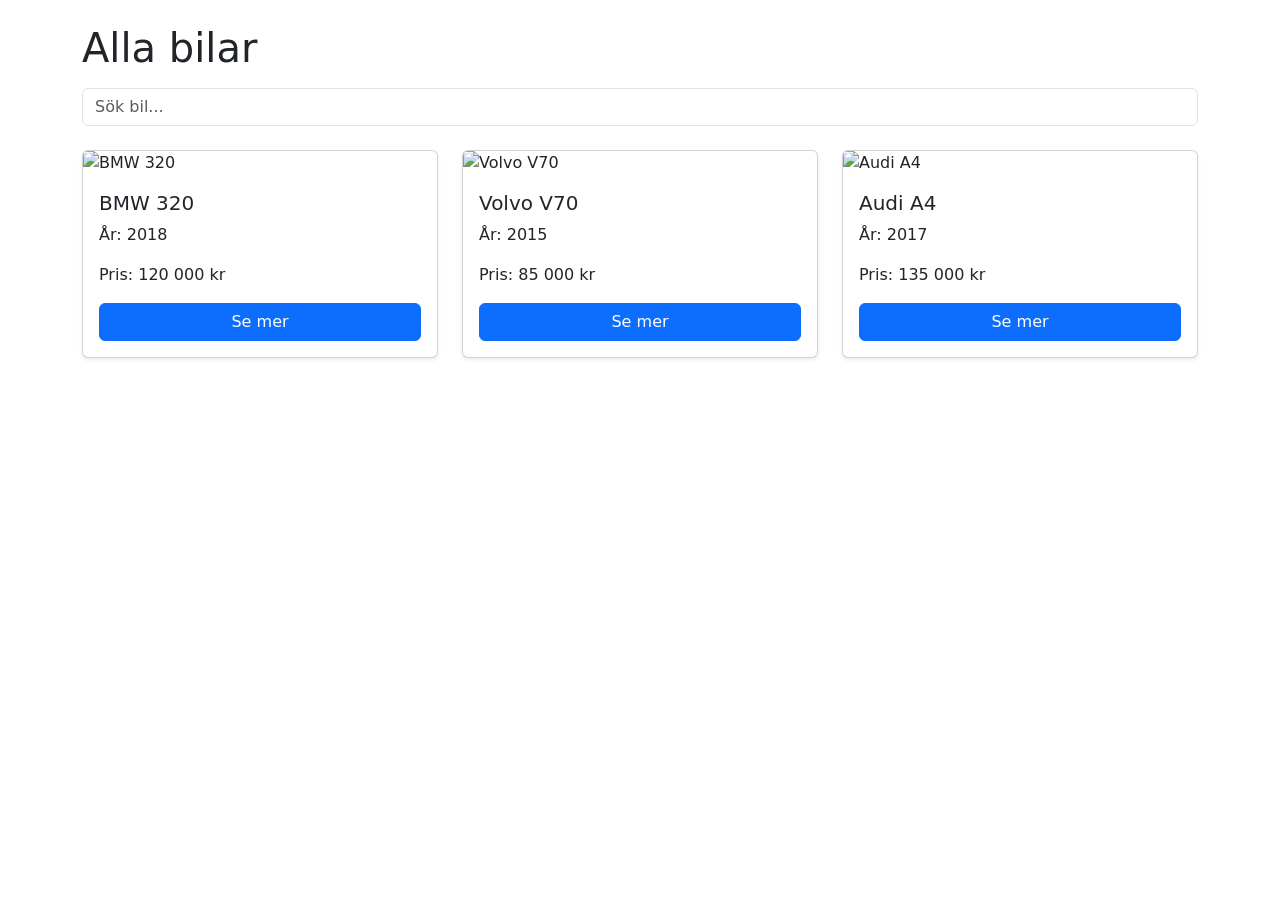
==== Bilar.html @ b64022cb "fas 2" ====
<!DOCTYPE html>
<html lang="sv">
<head>
<meta charset="UTF-8">
<meta name="viewport" content="width=device-width, initial-scale=1.0">
<title>Bilar</title>

<link href="https://cdn.jsdelivr.net/npm/bootstrap@5.3.3/dist/css/bootstrap.min.css" rel="stylesheet">
<link rel="stylesheet" href="style.css">
</head>

<body>

<div class="container mt-4">

    <h1 class="mb-3">Alla bilar</h1>

    <input class="form-control mb-4" type="text" id="search" placeholder="Sök bil...">

    <div class="row" id="cars">


        <div class="col-md-4 car">
            <div class="card h-100 shadow-sm">
                <img src="https://via.placeholder.com/300" class="card-img-top" alt="BMW 320">
                <div class="card-body">
                    <h5 class="card-title">BMW 320</h5>
                    <p class="card-text">År: 2018</p>
                    <p class="card-text">Pris: 120 000 kr</p>
                    <button class="btn btn-primary w-100">Se mer</button>
                </div>
            </div>
        </div>

        <div class="col-md-4 car">
            <div class="card h-100 shadow-sm">
                <img src="https://via.placeholder.com/300" class="card-img-top" alt="Volvo V70">
                <div class="card-body">
                    <h5 class="card-title">Volvo V70</h5>
                    <p class="card-text">År: 2015</p>
                    <p class="card-text">Pris: 85 000 kr</p>
                    <button class="btn btn-primary w-100">Se mer</button>
                </div>
            </div>
        </div>

        <!-- Audi -->
        <div class="col-md-4 car">
            <div class="card h-100 shadow-sm">
                <img src="https://via.placeholder.com/300" class="card-img-top" alt="Audi A4">
                <div class="card-body">
                    <h5 class="card-title">Audi A4</h5>
                    <p class="card-text">År: 2017</p>
                    <p class="card-text">Pris: 135 000 kr</p>
                    <button class="btn btn-primary w-100">Se mer</button>
                </div>
            </div>
        </div>

    </div>

</div>

<script src="filter.js"></script>
</body>
</html>
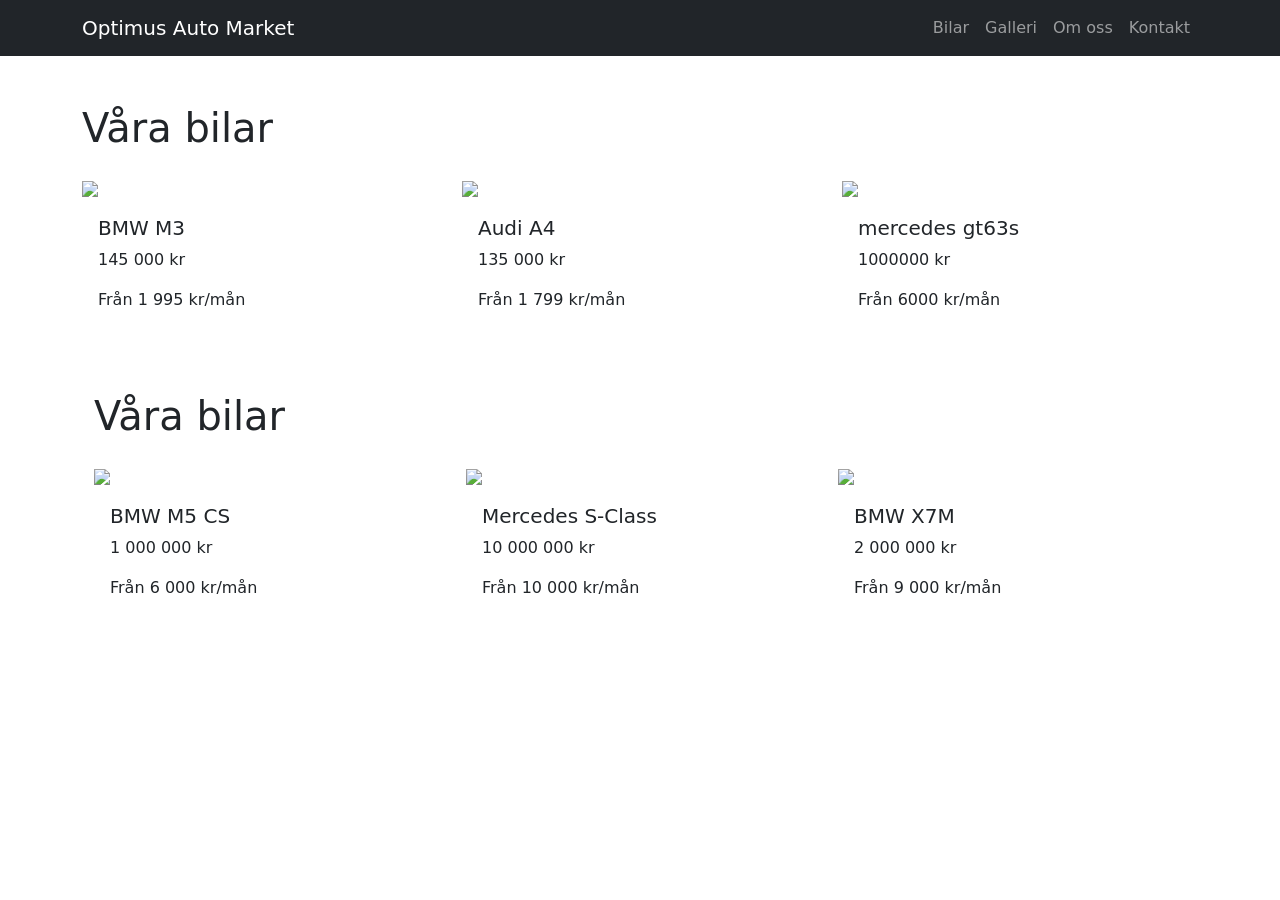
==== commit 31f11410: "push" ====
--- a/Bilar.html
+++ b/Bilar.html
@@ -11,56 +11,90 @@
 
 <body>
 
-<div class="container mt-4">
+<div class="container mt-5">
 
-    <h1 class="mb-3">Alla bilar</h1>
+<h1 class="mb-4">Våra bilar</h1>
 
-    <input class="form-control mb-4" type="text" id="search" placeholder="Sök bil...">
+<div class="row g-4">
 
-    <div class="row" id="cars">
+<div class="col-md-4">
+<div class="car-card">
+<img src="https://www.vibilagare.se/public/styles/hidpi_370w/public/2022-06/bmw2.jpg?itok=oUR0ThOk" class="car-img">
+<div class="p-3">
+<h5>BMW M3</h5>
+<p class="price">145 000 kr</p>
+<p>Från 1 995 kr/mån</p>
+</div>
+</div>
+</div>
 
+<div class="col-md-4">
+<div class="car-card">
+<img src="https://images.unsplash.com/photo-1606664515524-ed2f786a0bd6" class="car-img">
+<div class="p-3">
+<h5>Audi A4</h5>
+<p class="price">135 000 kr</p>
+<p>Från 1 799 kr/mån</p>
+</div>
+</div>
+</div>
 
-        <div class="col-md-4 car">
-            <div class="card h-100 shadow-sm">
-                <img src="https://via.placeholder.com/300" class="card-img-top" alt="BMW 320">
-                <div class="card-body">
-                    <h5 class="card-title">BMW 320</h5>
-                    <p class="card-text">År: 2018</p>
-                    <p class="card-text">Pris: 120 000 kr</p>
-                    <button class="btn btn-primary w-100">Se mer</button>
-                </div>
-            </div>
-        </div>
-
-        <div class="col-md-4 car">
-            <div class="card h-100 shadow-sm">
-                <img src="https://via.placeholder.com/300" class="card-img-top" alt="Volvo V70">
-                <div class="card-body">
-                    <h5 class="card-title">Volvo V70</h5>
-                    <p class="card-text">År: 2015</p>
-                    <p class="card-text">Pris: 85 000 kr</p>
-                    <button class="btn btn-primary w-100">Se mer</button>
-                </div>
-            </div>
-        </div>
-
-        <!-- Audi -->
-        <div class="col-md-4 car">
-            <div class="card h-100 shadow-sm">
-                <img src="https://via.placeholder.com/300" class="card-img-top" alt="Audi A4">
-                <div class="card-body">
-                    <h5 class="card-title">Audi A4</h5>
-                    <p class="card-text">År: 2017</p>
-                    <p class="card-text">Pris: 135 000 kr</p>
-                    <button class="btn btn-primary w-100">Se mer</button>
-                </div>
-            </div>
-        </div>
-
-    </div>
+<div class="col-md-4">
+<div class="car-card">
+<img src="https://www.exoticshunter.com/imagetag/387/main/l/Used-2019-Mercedes-Benz-AMG-GT-63-S-Edition-1-w-200K-MSRP-CCBs-Vossen-Forged-Wheels-1682001062.jpg" class="car-img">
+<div class="p-3">
+<h5> mercedes gt63s </h5>
+<p class="price">1000000 kr</p>
+<p>Från 6000 kr/mån</p>
+</div>
+</div>
+</div>
 
 </div>
 
-<script src="filter.js"></script>
+<div class="container mt-5">
+
+<h1 class="mb-4">Våra bilar</h1>
+
+<div class="row g-4">
+
+<div class="col-md-4">
+<div class="car-card">
+<img src="https://cdnb.artstation.com/p/assets/images/images/036/096/827/large/erik-m1999-m5-utah-2.jpg?1616704644" class="car-img">
+<div class="p-3">
+<h5>BMW M5 CS</h5>
+<p class="price">1 000 000 kr</p>
+<p>Från 6 000 kr/mån</p>
+</div>
+</div>
+</div>
+
+<div class="col-md-4">
+<div class="car-card">
+<img src="https://www.hdcarwallpapers.com/download/mercedes_benz_s_class_s500_4matic_lang_amg_line_2021_5k_2-3840x2160.jpg" class="car-img">
+<div class="p-3">
+<h5>Mercedes S-Class</h5>
+<p class="price">10 000 000 kr</p>
+<p>Från 10 000 kr/mån</p>
+</div>
+</div>
+</div>
+
+<div class="col-md-4">
+<div class="car-card">
+<img src="https://www.topgear.com/sites/default/files/images/news-article/carousel/2019/10/4cf8997b739eb31c8b80ec3203fcadcc/lumma-clr-x7-front-blue-s.jpg" class="car-img">
+<div class="p-3">
+<h5>BMW X7M</h5>
+<p class="price">2 000 000 kr</p>
+<p>Från 9 000 kr/mån</p>
+</div>
+</div>
+</div>
+
+</div>
+
+</div>
+
+<script src="init.js"></script>
 </body>
-</html>
+</html>
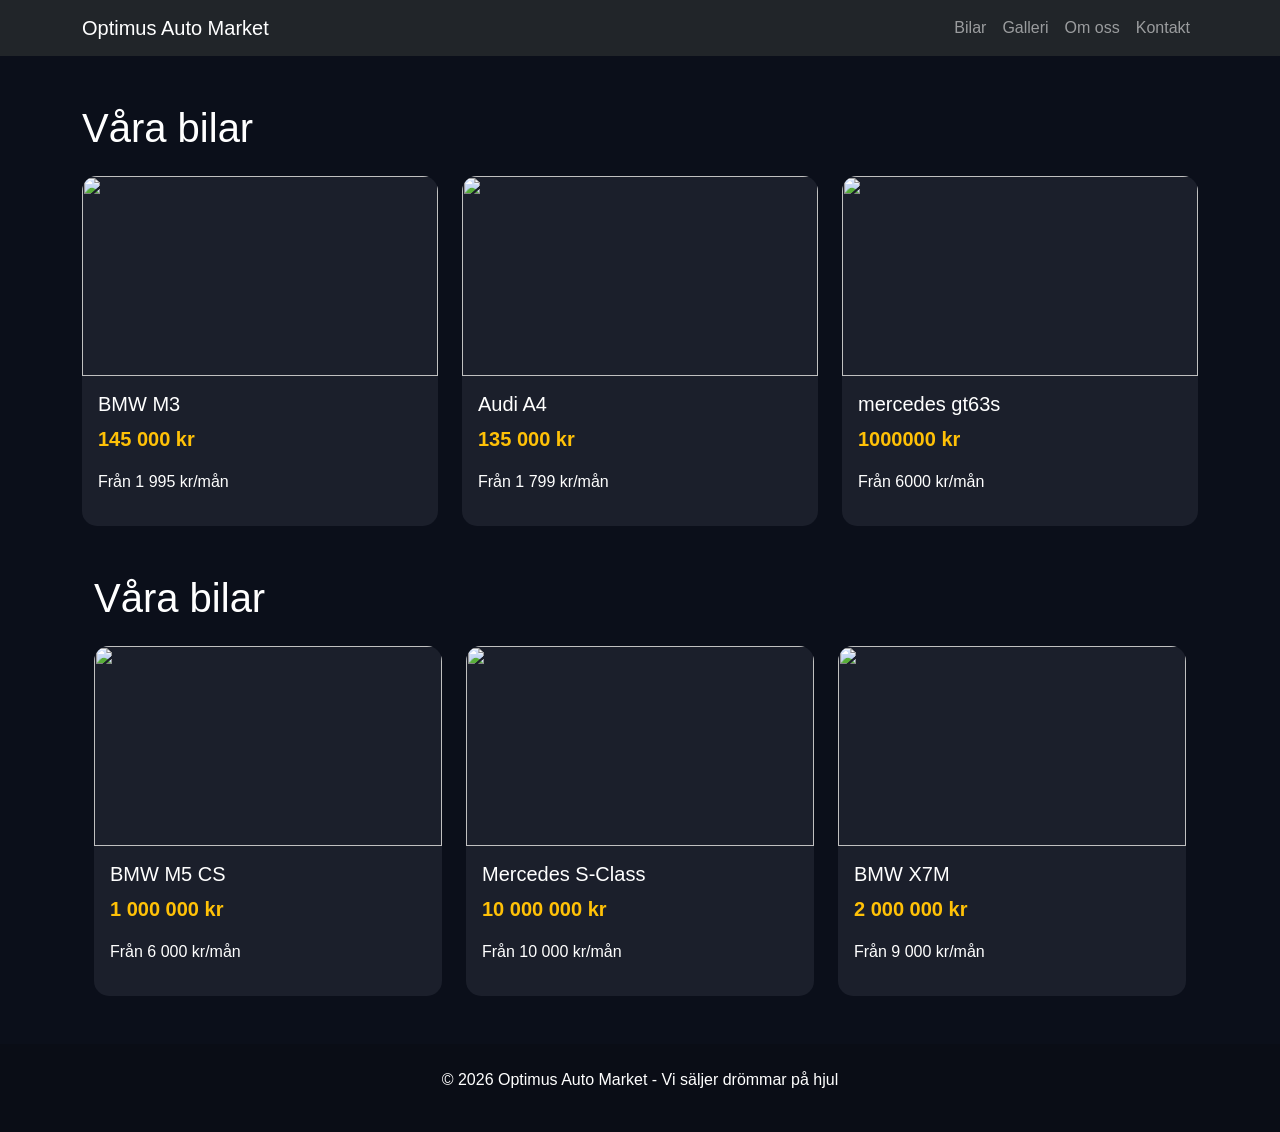
==== commit 1ffffa5d: "styles" ====
--- a/Bilar.html
+++ b/Bilar.html
@@ -6,7 +6,7 @@
 <title>Bilar</title>
 
 <link href="https://cdn.jsdelivr.net/npm/bootstrap@5.3.3/dist/css/bootstrap.min.css" rel="stylesheet">
-<link rel="stylesheet" href="style.css">
+<link rel="stylesheet" href="styles.css">
 </head>
 
 <body>
--- a/styles.css
+++ b/styles.css
@@ -0,0 +1,72 @@
+body {
+    background: #0b0f1a;
+    color: white;
+    font-family: Arial, sans-serif;
+}
+
+.hero {
+    height: 71vh;
+    background: url("https://images.unsplash.com/photo-1503376780353-7e6692767b70") center/cover no-repeat;
+    display: flex;
+    align-items: center;
+    justify-content: center;
+    text-align: center;
+}
+
+.car-card {
+    background: #1b1f2b;
+    border-radius: 15px;
+    overflow: hidden;
+    transition: 0.3s;
+}
+
+.car-card:hover {
+    transform: translateY(-5px);
+}
+
+.car-img {
+    width: 100%;
+    height: 200px;
+    object-fit: cover;
+}
+
+.price {
+    color: #ffc107;
+    font-size: 20px;
+    font-weight: bold;
+}
+
+.review {
+    background: #1b1f2b;
+    padding: 20px;
+    border-radius: 15px;
+}
+
+.gallery-img {
+    width: 100%;
+    height: 250px;
+    object-fit: cover;
+    cursor: pointer;
+    border-radius: 10px;
+}
+
+.modal-img {
+    position: fixed;
+    top: 0;
+    left: 0;
+    width: 100%;
+    height: 100%;
+    background: rgba(0,0,0,0.9);
+    display: flex;
+    justify-content: center;
+    align-items: center;
+}
+
+.modal-img img {
+    max-width: 90%;
+    max-height: 90%;
+}
+
+.footer {
+    background: #0a0d16;
+}
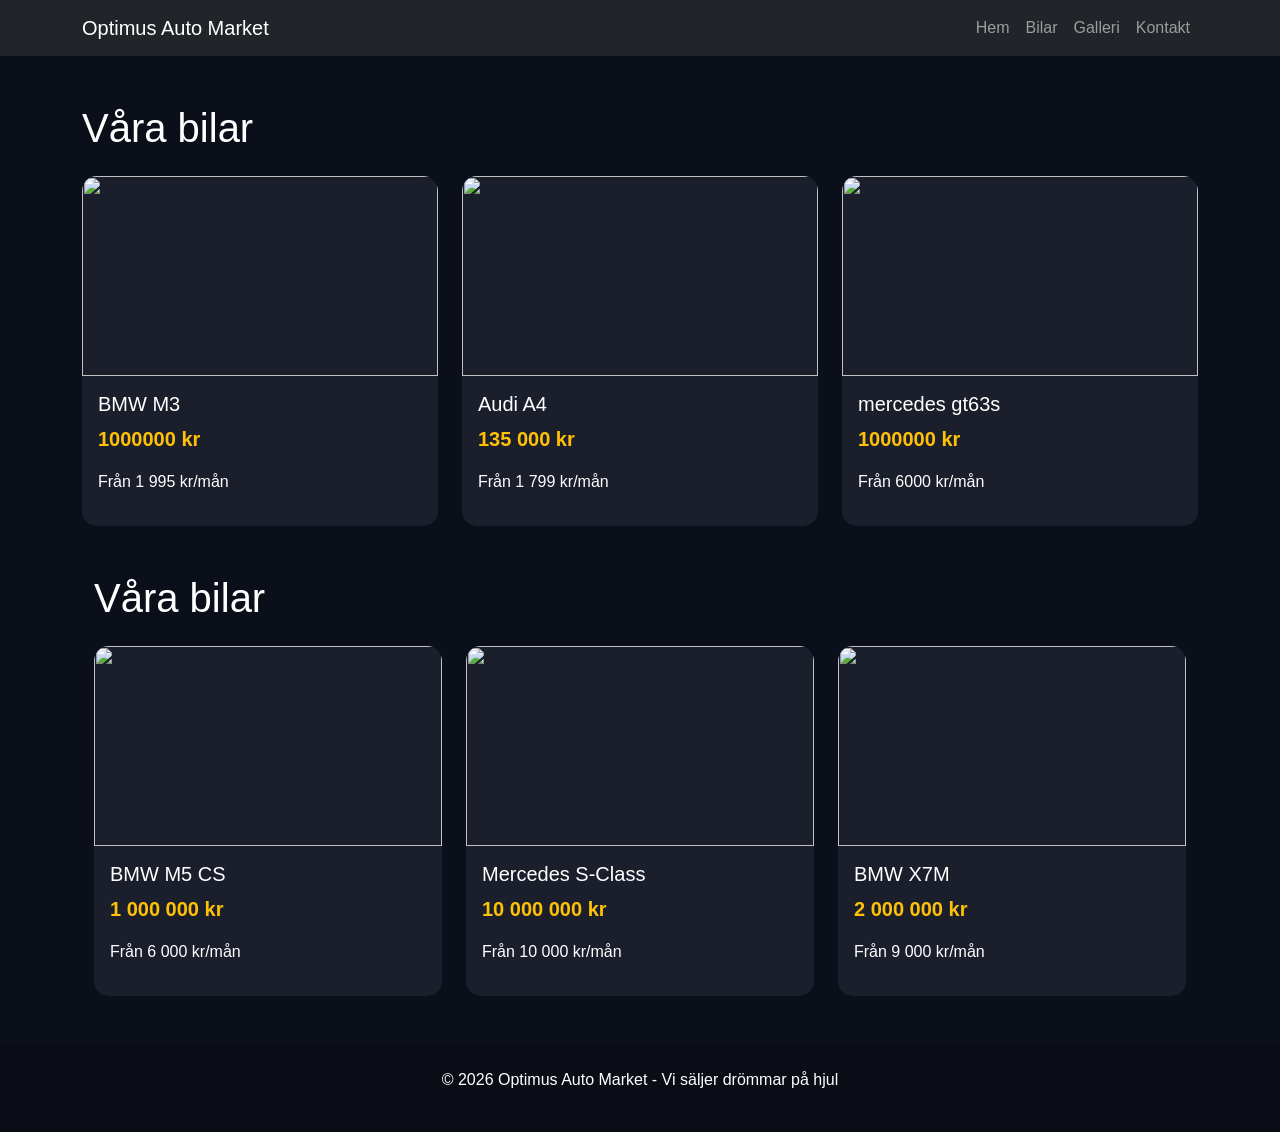
==== commit 6dcc9c7d: "sds" ====
--- a/Bilar.html
+++ b/Bilar.html
@@ -22,7 +22,7 @@
 <img src="https://www.vibilagare.se/public/styles/hidpi_370w/public/2022-06/bmw2.jpg?itok=oUR0ThOk" class="car-img">
 <div class="p-3">
 <h5>BMW M3</h5>
-<p class="price">145 000 kr</p>
+<p class="price">1000000 kr</p>
 <p>Från 1 995 kr/mån</p>
 </div>
 </div>
--- a/styles.css
+++ b/styles.css
@@ -5,6 +5,7 @@
 }
 
 .hero {
+    position: relative;
     height: 71vh;
     background: url("https://images.unsplash.com/photo-1503376780353-7e6692767b70") center/cover no-repeat;
     display: flex;
@@ -13,15 +14,39 @@
     text-align: center;
 }
 
+.hero::before {
+    content: "";
+    position: absolute;
+    inset: 0;
+    background: rgba(0,0,0,0.55);
+}
+
+.hero > div {
+    position: relative;
+    z-index: 2;
+    max-width: 700px;
+}
+
+.hero h1 {
+    font-size: 3rem;
+    font-weight: bold;
+    text-shadow: 2px 2px 12px rgba(0,0,0,0.8);
+}
+
+.hero p {
+    font-size: 1.3rem;
+    text-shadow: 2px 2px 10px rgba(0,0,0,0.8);
+}
+
 .car-card {
     background: #1b1f2b;
     border-radius: 15px;
     overflow: hidden;
-    transition: 0.3s;
+    transition: 0.3s ease;
 }
 
 .car-card:hover {
-    transform: translateY(-5px);
+    transform: translateY(-6px);
 }
 
 .car-img {
@@ -48,6 +73,11 @@
     object-fit: cover;
     cursor: pointer;
     border-radius: 10px;
+    transition: 0.3s ease;
+}
+
+.gallery-img:hover {
+    transform: scale(1.03);
 }
 
 .modal-img {
@@ -56,7 +86,7 @@
     left: 0;
     width: 100%;
     height: 100%;
-    background: rgba(0,0,0,0.9);
+    background: rgba(0,0,0,0.92);
     display: flex;
     justify-content: center;
     align-items: center;
@@ -65,8 +95,20 @@
 .modal-img img {
     max-width: 90%;
     max-height: 90%;
+    border-radius: 10px;
 }
 
 .footer {
     background: #0a0d16;
+    text-align: center;
+    padding: 20px;
+}
+
+.nav-link {
+    transition: 0.3s ease;
+}
+
+.nav-link:hover {
+    color: #ffc107 !important;
+    transform: scale(1.05);
 }
